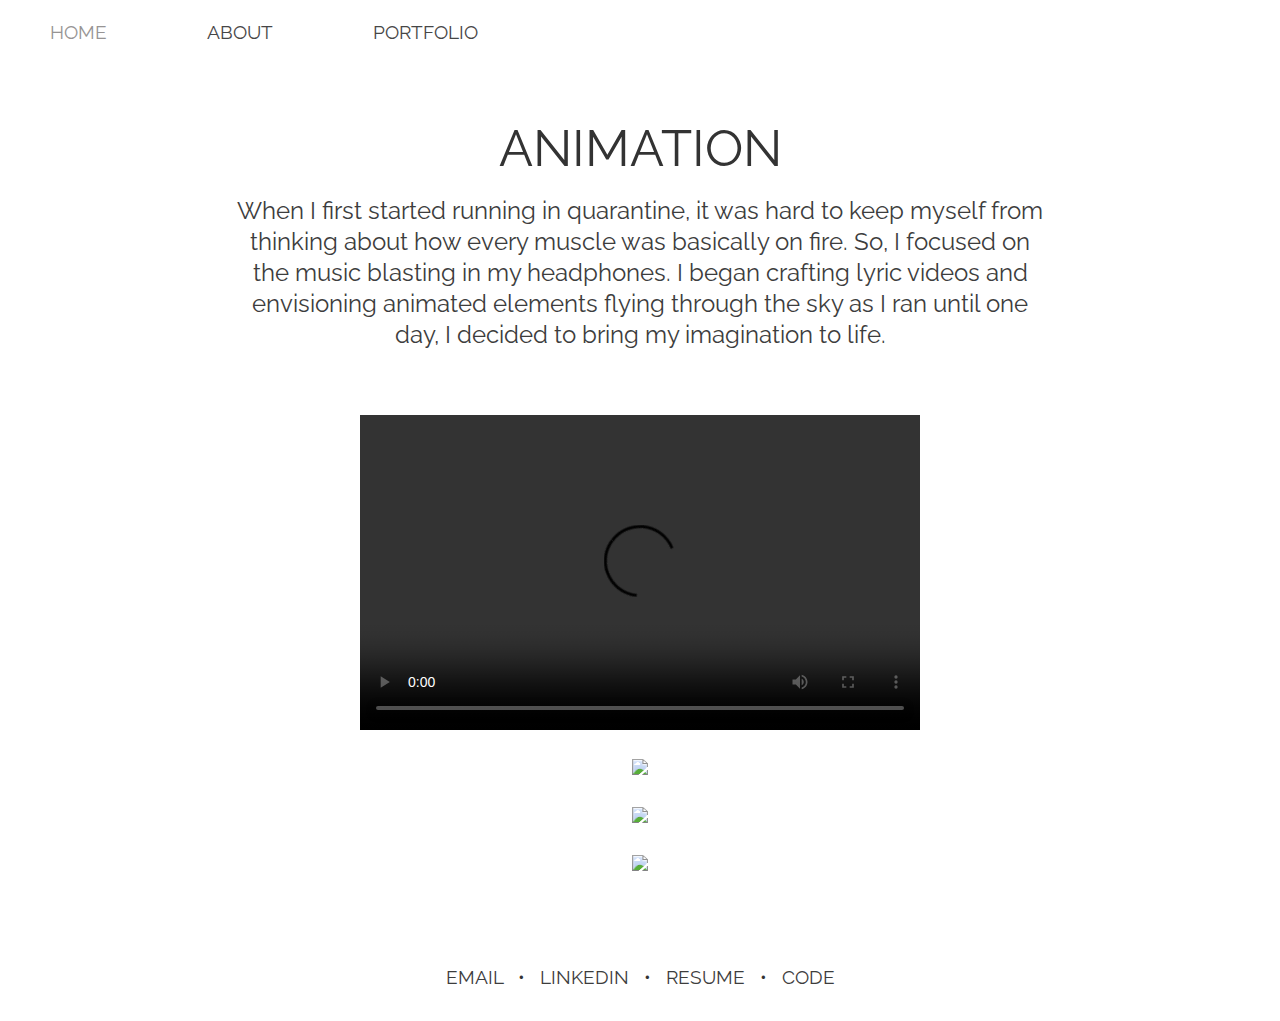
==== animation.html @ 5d86e896 "Add files via upload" ====
<!DOCTYPE html>
<html id="animation">

<head>
<!-- TAB SHIT -->
<link rel="shortcut icon" href="images/aj.png?v=2">
<title>Anna Jiang</title>
    
<!-- UIkit CSS -->
<link rel="stylesheet" href="uikit-3.5.7/css/uikit.css" />

<!-- UIkit JS -->
<script src="https://cdn.jsdelivr.net/npm/uikit@3.5.7/dist/js/uikit.min.js"></script>
<script src="https://cdn.jsdelivr.net/npm/uikit@3.5.7/dist/js/uikit-icons.min.js"></script>

<link rel="stylesheet" type="text/css" href="style.css"/>

<meta name="content-type" content="text/html; charset=UTF-8">
<meta name="viewport" content="width=device-width, initial-scale=1.0">

<!-- <meta name="keywords" content="keyword1,keyword2,keyword3">
<meta name="description" content="this is my page"> -->

<!-- FONTS -->
<link href="https://fonts.googleapis.com/css?family=Raleway"
	rel="stylesheet">
</head>

<body id="animation">
	<header>
        <div id="navbar-desktop">
        <div uk-sticky="sel-target: .uk-navbar-container; cls-active: uk-navbar-sticky">
		<nav class="uk-navbar-container" uk-navbar>
        <div class="uk-navbar-right">
            <ul class="uk-navbar-nav">
                <li><a href="index.html">HOME</a></li>
                <li><a href="index.html#about">ABOUT</a></li>
                <li>
                    <a href="index.html#portfolio">PORTFOLIO</a>
                    <div class="uk-navbar-dropdown" uk-drop="animation: uk-animation-slide-top-small; duration: 500;">
                        <ul class="uk-nav uk-navbar-dropdown-nav">
                            <li><a href="traditional.html">TRADITIONAL</a></li>
                            <li><a href="digital.html">DIGITAL</a></li>
                            <li><a href="design.html">DESIGN</a></li>
                            <li class="uk-active"><a href="animation.html">ANIMATION</a></li>
                        </ul>
                    </div>
                </li>
            </ul>
        </div>
        </nav>
        </div>
        </div>
        
        <div id="navbar-mobile">
        <div uk-sticky="sel-target: .uk-navbar-container; cls-active: uk-navbar-sticky">
        <nav class="uk-navbar-container" uk-navbar="mode: click; boundary-align: true; align: center; dropbar: true">
            <div class="uk-navbar-right">
                <ul class="uk-navbar-nav">
                    <li>
                        <a class="uk-navbar-toggle" uk-navbar-toggle-icon href="#"></a>
                        <div class="uk-navbar-dropdown">
                            <ul class="uk-nav uk-navbar-dropdown-nav">
                                <li><a href="index.html">HOME</a></li>
                                <li><a href="index.html#about">ABOUT</a></li>
                                <li><a href="index.html#portfolio">PORTFOLIO</a></li>
                                <li class="uk-nav-divider"></li>
                                <li><a href="traditional.html">TRADITIONAL</a></li>
                                <li><a href="digital.html">DIGITAL</a></li>
                                <li><a href="design.html">DESIGN</a></li>
                                <li><a href="animation.html">ANIMATION</a></li>
                            </ul>
                        </div>
                    </li>
                </ul>
            </div>
        </nav>
        </div>
        </div>
	</header>
    
	<div class="main">
		<div class="artabout">
			<h5>ANIMATION</h5>
			<p>When I first started running in quarantine, it was hard to keep myself from thinking about how every muscle was basically on fire. So, I focused on the music blasting in my headphones. I began crafting lyric videos and envisioning animated elements flying through the sky as I ran until one day, I decided to bring my imagination to life.
			</p>
		</div>
		<div class="gif-gallery">
			<div class="single-col">
                <video width="560" height="315" controls>
                    <source src="images/animation/typography.mp4" type="video/mp4">
                </video> <br><br>
				<img src="images/animation/liquid name.gif"> <br><br>
                <img src="images/animation/liquid blob.gif"> <br><br>
				<img src="images/animation/lava lamp.gif"> <br><br>
                
            </div>
		</div>
        <br><br>
	</div>


	<footer>
		<h4>
			<a href="mailto: annashijiang@gmail.com" target="_blank">EMAIL</a>
			&nbsp; &#8226; &nbsp; 
			<a href="https://www.linkedin.com/in/annasjiang/" target="_blank">LINKEDIN</a>
			&nbsp; &#8226; &nbsp; 
			<a href="Anna Jiang - Resume.pdf" target="_blank">RESUME</a>
			&nbsp; &#8226; &nbsp; 
			<a href="https://github.com/annasjiang">CODE</a>
		</h4>
	</footer>
</body>
</html>
---- style.css ----
/* FONT CATAGORIES*/
h1 {
	font-family: 'Raleway', sans-serif;
	font-size: 5em;
	margin: 10px;
    color: white;
}

h2 {
	font-family: 'Raleway ExtraLight', sans-serif;
	font-size: 2em;
	font-style: italic;
    color: white;
}

h3 {
	font-family: 'Playfair Display', serif;
	font-style: italic;
    font-weight: bold;
	font-size: 2em;
}

h4 {
	font-family: 'Raleway', sans-serif;
	font-size: 1.2em;
}

h5 {
	font-family: 'Raleway', sans-serif;
	font-size: 4vw;
	margin: 10px;
}

h6 {
	font-family: 'Playfair Display', serif;
	font-style: italic;
	font-size: 1.5em;
	margin-bottom: 8px;
}


p {
	font-family: 'Raleway', sans-serif;
	font-size: 1.5em;
	margin: 5px;
    line-height: 1.3em;
}

/* Change the color of links on hover */
a: {
   color: #3d3d3d;
}

a:hover {
    color: #928f8f;
    text-decoration: none;
}


/* SMOOTH SCROLL TRANSITION */
html {
  scroll-behavior: smooth;
}

/* TOP NAV BAR */
.topnav {
	position: fixed;
    background-color: white;
    opacity: 0.7;
	top: 0; /* Position the navbar at the top of the page */
	width: 100%;
	overflow: hidden;
    z-index: 8000;
}

/* Style the links inside the navigation bar */
.topnav a {
  float: right;
  display: block;
  color: #3d3d3d;
  text-align: center;
  padding: 20px 0px 20px 0px;
  margin-right: 5em;
  text-decoration: none;
  font-family: 'Raleway', sans-serif;
  font-size: 1.2em;
  transition-duration: 0.5s;
}

@media screen and (max-width: 550px) {
	.topnav a {   
		font-size: 3vw;
	}
}

/* Change the color of links on hover */
.topnav a:hover {
  color: #928f8f;
}

#navbar-desktop {
    display: block;
}
#navbar-mobile {
    display: none;
}

@media screen and (max-width: 768px) {
    #navbar-desktop {
        display: none;
    }
    #navbar-mobile {
        display: block;
    }
}

/* no margins */
body {
	margin: 0;
}

/* HEADER */
.parallax {	
	/* Text */
	text-align: center;
	padding: 320px 0;
	color: #ffffff;	
    margin-top: -65px;

	/* Image */
	background-image: url("images/trevi fountain.jpeg");

	/* Set a specific height */
	height: 100%;
	
	/* Parallax */
	background-attachment: fixed;
	background-position: center;
	background-repeat: no-repeat;
	background-size: cover;
}

@media screen and (max-width: 500px) {
  .parallax {
    padding: 150px 0;
    background-attachment: scroll;
  }
  h1 {
    font-size: 8vw;
  }
  .parallax h2 {
    margin-top: -2vw;
    font-size: 6vw;
  }
}

/* ABOUT */

.vl {
  border-left: 2px solid #9fa4a5;
  height: 130px;
  position: absolute;
  left: 50%;
  margin-top: 2em;
  margin-left: -1px;
}

.aboutheader {
	color: #9fa4a5;
    margin-top: 8em;
    text-align: center;
}

.about {
	text-align: center;
	margin-right: 8em;
	margin-left: 8em;
}

@media screen and (max-width: 700px) {
  .about {
    font-size: 3.5vw;
    margin: 0 1em;
  }
}

.about img {
	text-align: center;
	padding-bottom: 3em;
	float: left;
    width: 25vw;
    min-width: 300px;	
}

@media screen and (max-width: 750px) { /* lil screen */
  .about img {
    width: 60vw;
    float: none;
    margin: 0 1em;
  }
}

.about_chonk {
	background-image: linear-gradient(170deg, white 60%, #e4c4b7 calc(60% + 2px)); 
}

/* PORTFOLIO */

.vl2 {
  border-left: 2px solid white;
  height: 130px;
  position: absolute;
  left: 50%;
  margin-top: 2em;
  margin-left: -1px;
}

.portfolioheader {
    padding-top: 8em;
	margin-bottom: 3em;
	color: white;
	text-align: center;
}

.portfolio {
	text-align: center;
	padding: 0px 5%;
	max-width: 100%;
}

@media screen and (max-width: 750px) {
p {
    font-size: 3.5vw;
    margin: 0 1em;
  }
}

.portfolio img {
	margin: 5em 20px 5em;
	width: 18%;
}

@media screen and (max-width: 750px) {
  .portfolio img {
  	width: 50vw;
  	margin: 1em 25px;
  }
}

.portfolio img:hover {
  transition: 0.5s;
  box-shadow: 0 4px 8px 0 rgba(0, 0, 0, 0.2), 0 6px 20px 0 rgba(0, 0, 0, 0.19);
}

.port_chonk {
	background-image: linear-gradient(170deg, #e4c4b7 60%, white calc(60% + 2px)); 
}

/* ART PAGES */

.artabout {
	margin: 3em 18% 0;
	text-align: center;
	color: #3d3d3d;
}

.artabout a {
    color: #3d3d3d;
}

.artabout a:hover {
    color: #928f8f;
    text-decoration: none;
    transition: 0.3s;
}

@media screen and (max-width: 500px) {
	.artabout {
		font-size: 3vw;
	}
}

/* GALLERY SHIT */
/*ur og gallery*/

.gallery {
	text-align: center;
	padding: 0 10%;
	margin-top: 5%;
}

.gallery a {
    text-decoration: none;
}

@media screen and (max-width: 750px) {
	.gallery {
		padding: 0;
	}
}

.gallery img:hover {
    position: relative;
    box-shadow: 0 4px 8px 0 rgba(0, 0, 0, 0.2), 0 6px 20px 0 rgba(0, 0, 0, 0.19);
    opacity: 0.7;
    transition: opacity 0.5s ease-in-out;
}

.row {
  display: flex;
  flex-wrap: wrap;
  padding: 0 10px;
}

/* Create two equal columns that sits next to each other */
.column {
  flex: 50%;
  padding: 0 10px;
}

.column img {
  vertical-align: middle;
  width: 30%;
  margin: 0.5em;
}

@media screen and (max-width: 750px) {
  .column img {
  	width: 70vw;
  	margin: 1em 25px;
  }
}

.gif-gallery {
	text-align: center;
	padding: 0 10%;
	margin-top: 5%;
}

.single-col {
    text-align: center;
    margin: 0.5em;
}

.single-col img {
    width: 560px;
}

/* FOOTER */
footer {
    padding: 10px 20px; 
    text-align: center; 
}

footer h4 a {
	color: #3d3d3d;
	text-decoration: none;
	text-align: center;
	transition-duration: 0.5s;
}

@media screen and (max-width: 700px) {
  footer {
  	font-size: 3vw; 
  }
}
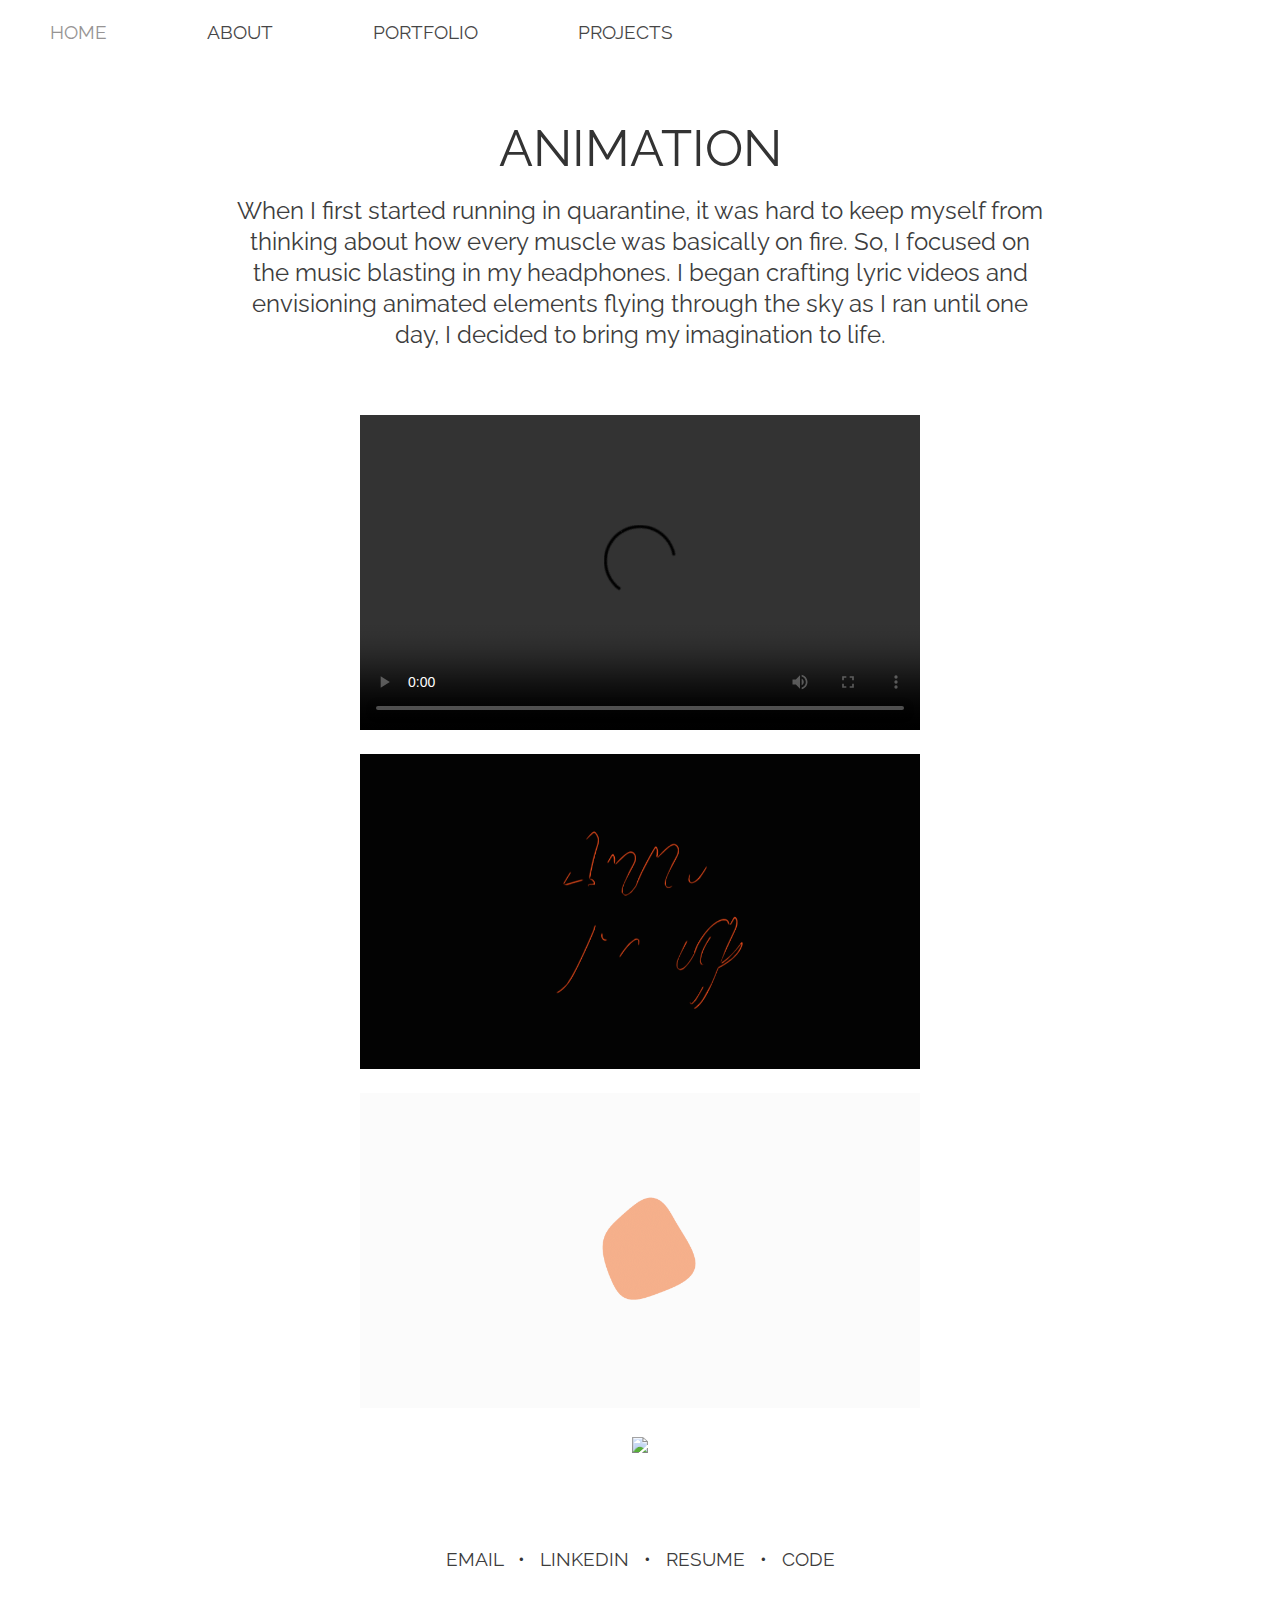
==== commit d3aa2aed: "Update animation.html" ====
--- a/animation.html
+++ b/animation.html
@@ -46,6 +46,14 @@
                         </ul>
                     </div>
                 </li>
+                <li>
+                    <a href="labs.html">PROJECTS</a>
+                    <div class="uk-navbar-dropdown" uk-drop="animation: uk-animation-slide-top-small; duration: 500;">
+                        <ul class="uk-nav uk-navbar-dropdown-nav">
+                            <li><a href="labs.html">PENN LABS</a></li>
+                        </ul>
+                    </div>
+                </li>
             </ul>
         </div>
         </nav>
@@ -65,10 +73,17 @@
                                 <li><a href="index.html#about">ABOUT</a></li>
                                 <li><a href="index.html#portfolio">PORTFOLIO</a></li>
                                 <li class="uk-nav-divider"></li>
-                                <li><a href="traditional.html">TRADITIONAL</a></li>
-                                <li><a href="digital.html">DIGITAL</a></li>
-                                <li><a href="design.html">DESIGN</a></li>
-                                <li><a href="animation.html">ANIMATION</a></li>
+                                    <div class = "sublink">
+                                    <li><a href="traditional.html">TRADITIONAL</a></li>
+                                    <li><a href="digital.html">DIGITAL</a></li>
+                                    <li><a href="design.html">DESIGN</a></li>
+                                    <li class="uk-active"><a href="animation.html">ANIMATION</a></li>
+                                    </div>
+                                <li><a href="index.html#portfolio">PROJECTS</a></li>
+                                <li class="uk-nav-divider"></li>
+                                    <div class = "sublink">
+                                    <li><a href="traditional.html">PENN LABS</a></li>
+                                    </div>
                             </ul>
                         </div>
                     </li>
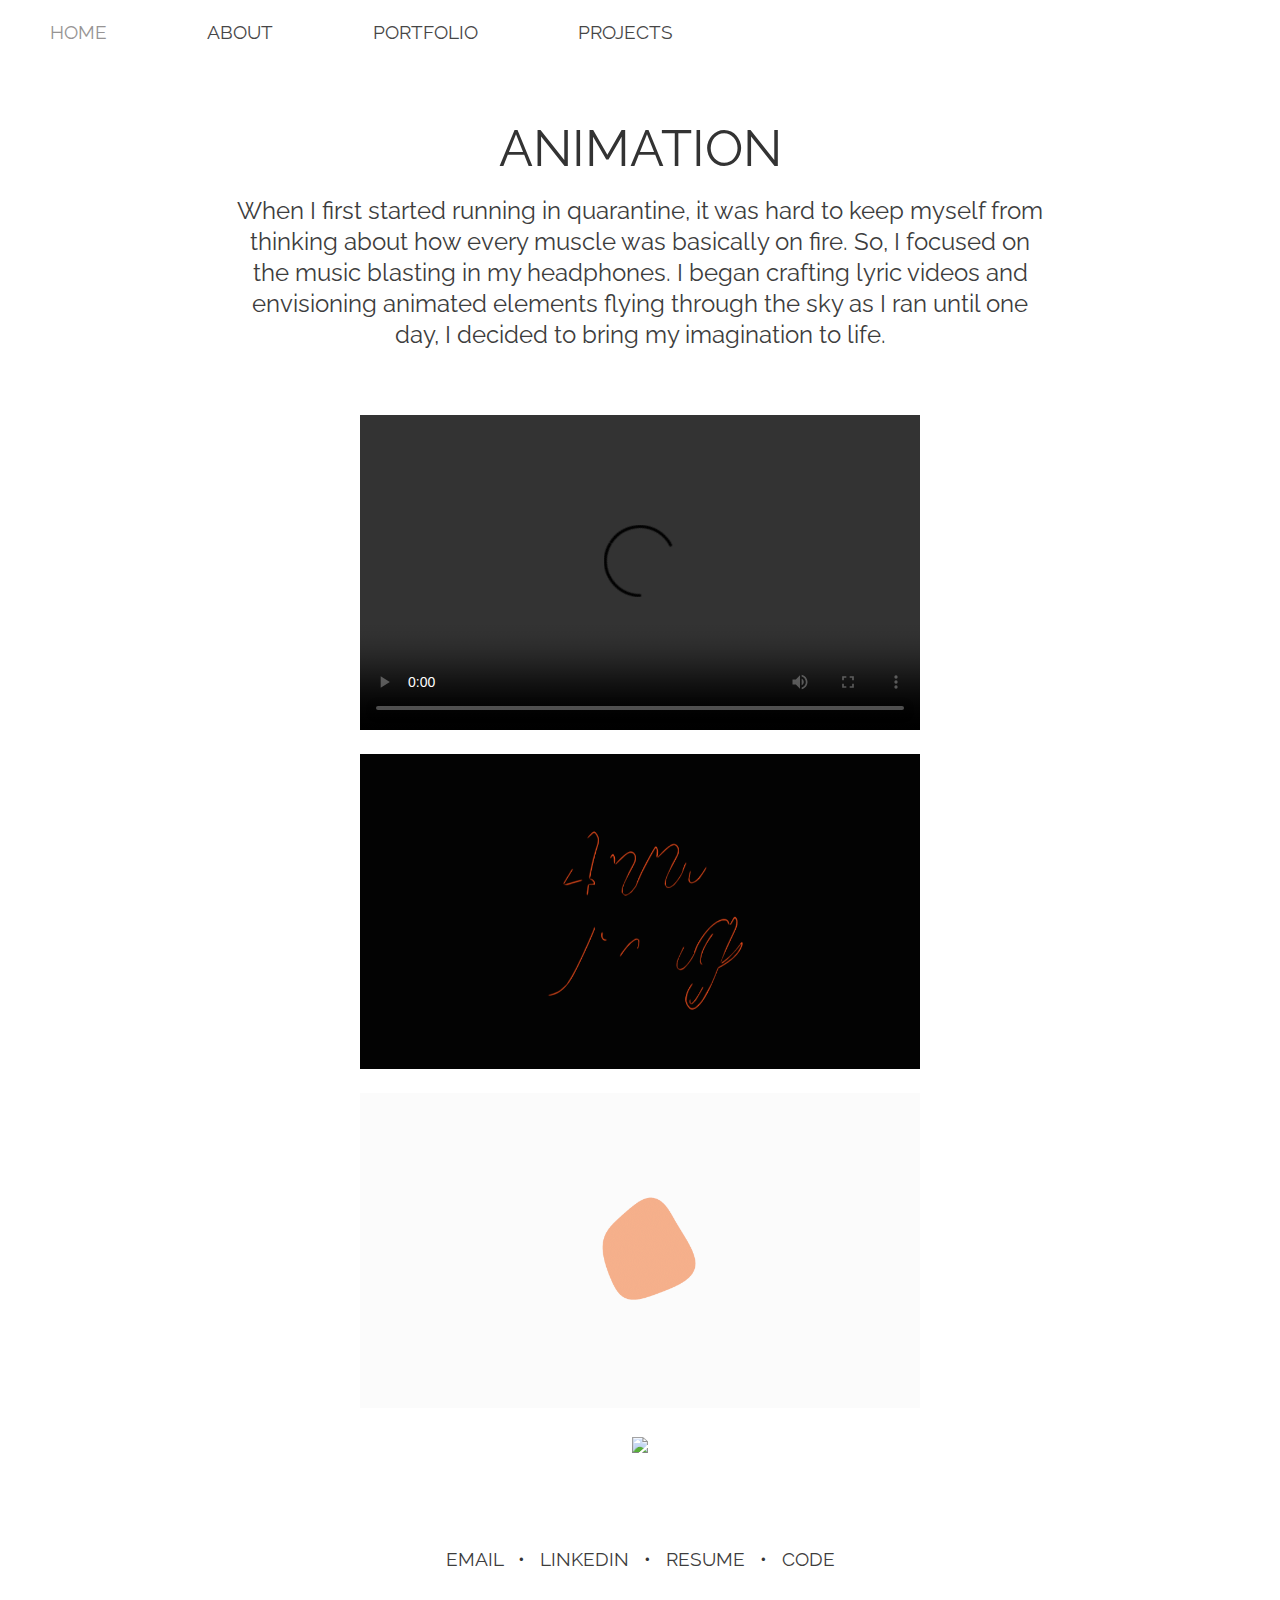
==== commit 19a874ba: "Update animation.html" ====
--- a/animation.html
+++ b/animation.html
@@ -82,7 +82,7 @@
                                 <li><a href="index.html#portfolio">PROJECTS</a></li>
                                 <li class="uk-nav-divider"></li>
                                     <div class = "sublink">
-                                    <li><a href="traditional.html">PENN LABS</a></li>
+                                    <li><a href="labs.html">PENN LABS</a></li>
                                     </div>
                             </ul>
                         </div>
--- a/style.css
+++ b/style.css
@@ -98,6 +98,18 @@
   color: #928f8f;
 }
 
+.sublink a{
+    color: #bcbcbc;
+    text-align: center;
+    font-size: 0.85em;
+    line-height: 2em;
+    font-style: italic;
+}
+
+.sublink a:hover{
+    color: #928f8f;
+}
+
 #navbar-desktop {
     display: block;
 }
@@ -346,6 +358,55 @@
     width: 560px;
 }
 
+.artabout a {
+    color: #1f9ded;
+}
+
+.artabout a:hover {
+    color: #1f9ded;
+    opacity: 0.5;
+    transition: opacity 0.5s ease-in-out;
+}
+
+.container {
+    display: flex;
+    justify-content: center;
+    flex-direction: row;
+}
+
+.card {
+    text-align: center;
+    width: 500px;
+    padding: 2em;
+    box-shadow: 0 4px 8px 0 rgba(0,0,0,0.2);
+    transition: 0.3s;
+    border-radius: 10px;
+    margin: 1.5em;
+}
+
+.card h1 {
+    font-family: 'Raleway', sans-serif;
+	font-size: 1.3em;
+    font-weight: bold;
+    color: #3d3d3d;
+    line-height: 1.5em;
+}
+
+.card p {
+    text-align: left;
+    font-size: 1em;
+}
+
+.card a {
+    color: #1f9ded;
+}
+
+.card a:hover {
+    color: #1f9ded;
+    opacity: 0.5;
+    transition: opacity 0.5s ease-in-out;
+}
+
 /* FOOTER */
 footer {
     padding: 10px 20px; 
@@ -363,4 +424,4 @@
   footer {
   	font-size: 3vw; 
   }
-}+}
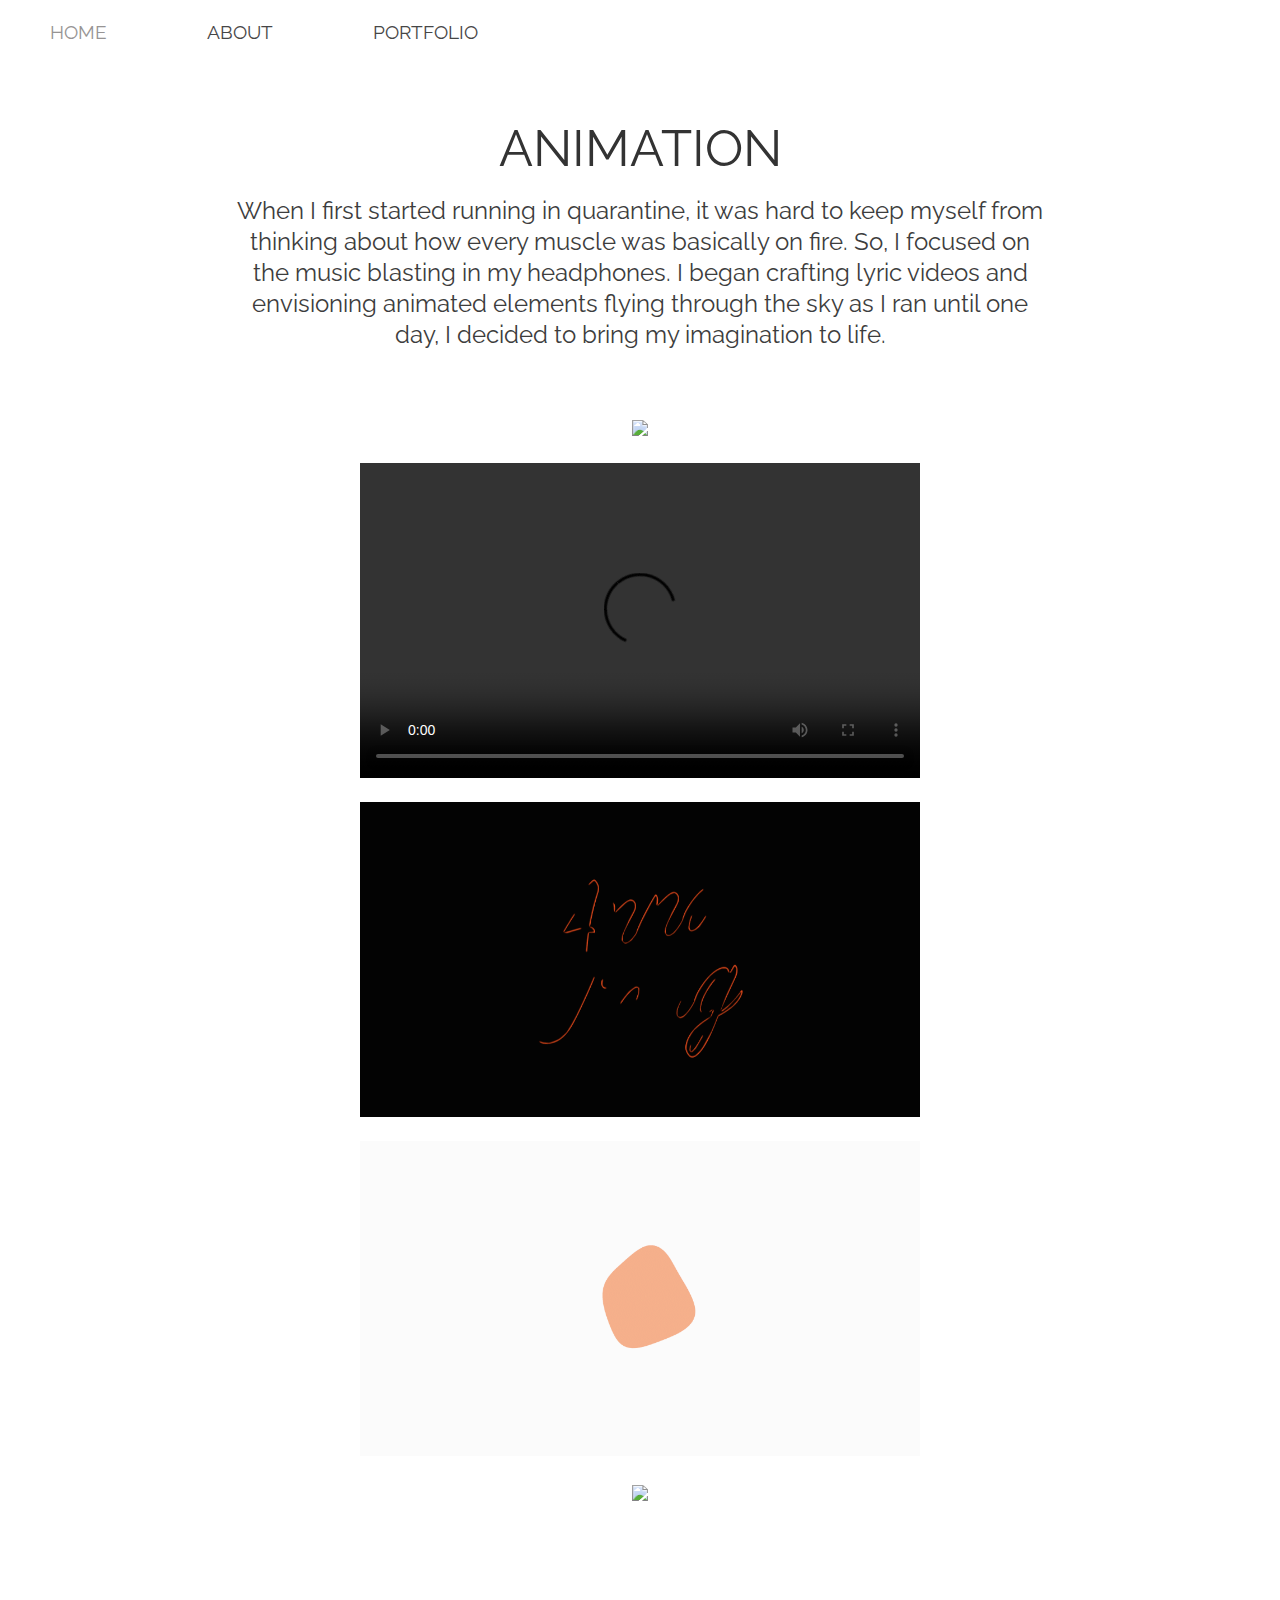
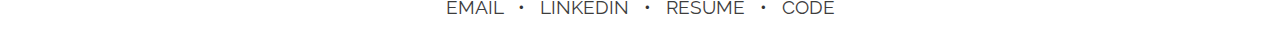
==== commit de0c94ac: "Update animation.html" ====
--- a/animation.html
+++ b/animation.html
@@ -28,67 +28,63 @@
 
 <body id="animation">
 	<header>
-        <div id="navbar-desktop">
+    
+    <!-- DESKTOP NAV -->
+    <div id="navbar-desktop">
+    <div uk-sticky="sel-target: .uk-navbar-container; cls-active: uk-navbar-sticky">
+        <nav class="uk-navbar-container" uk-navbar>
+        <div class="uk-navbar-right">
+        <ul class="uk-navbar-nav">
+            <li><a href="index.html">HOME</a></li>
+            <li><a href="index.html#about">ABOUT</a></li>
+            <li>
+                <a href="index.html#portfolio">PORTFOLIO</a>
+                <div class="uk-navbar-dropdown" uk-drop="animation: uk-animation-slide-top-small; duration: 500;">
+                    <ul class="uk-nav uk-navbar-dropdown-nav">
+                        <li><a href="traditional.html">TRADITIONAL</a></li>
+                        <li><a href="digital.html">DIGITAL</a></li>
+                        <li><a href="design.html">DESIGN</a></li>
+                        <li><a href="modeling.html">3D MODELING</a></li>
+                        <li class="uk-active"><a href="animation.html">ANIMATION</a></li>
+                        <li><a href="labs.html">PENN LABS</a></li>
+                        <li><a href="fun.html">JUST FOR FUN!</a></li>
+                    </ul>
+                </div>
+            </li>
+        </ul>
+        </div>
+        </nav>
+        </div>
+        </div>
+        
+        <!-- MOBILE NAV -->
+        <div id="navbar-mobile">
         <div uk-sticky="sel-target: .uk-navbar-container; cls-active: uk-navbar-sticky">
-		<nav class="uk-navbar-container" uk-navbar>
+        <nav class="uk-navbar-container" uk-navbar="mode: click; boundary-align: true; align: center; dropbar: true">
         <div class="uk-navbar-right">
             <ul class="uk-navbar-nav">
-                <li><a href="index.html">HOME</a></li>
-                <li><a href="index.html#about">ABOUT</a></li>
                 <li>
-                    <a href="index.html#portfolio">PORTFOLIO</a>
-                    <div class="uk-navbar-dropdown" uk-drop="animation: uk-animation-slide-top-small; duration: 500;">
+                    <a class="uk-navbar-toggle" uk-navbar-toggle-icon href="#"></a>
+                    <div class="uk-navbar-dropdown">
                         <ul class="uk-nav uk-navbar-dropdown-nav">
-                            <li><a href="traditional.html">TRADITIONAL</a></li>
-                            <li><a href="digital.html">DIGITAL</a></li>
-                            <li><a href="design.html">DESIGN</a></li>
-                            <li class="uk-active"><a href="animation.html">ANIMATION</a></li>
-                        </ul>
-                    </div>
-                </li>
-                <li>
-                    <a href="labs.html">PROJECTS</a>
-                    <div class="uk-navbar-dropdown" uk-drop="animation: uk-animation-slide-top-small; duration: 500;">
-                        <ul class="uk-nav uk-navbar-dropdown-nav">
-                            <li><a href="labs.html">PENN LABS</a></li>
+                            <li><a href="index.html">HOME</a></li>
+                            <li><a href="index.html#about">ABOUT</a></li>
+                            <li><a href="index.html#portfolio">PORTFOLIO</a></li>
+                            <li class="uk-nav-divider"></li>
+                                <div class = "sublink">
+                                <li><a href="traditional.html">TRADITIONAL</a></li>
+                                <li><a href="digital.html">DIGITAL</a></li>
+                                <li><a href="design.html">DESIGN</a></li>
+                                <li><a href="modeling.html">3D MODELING</a></li>
+                                <li class="uk-active"><a href="animation.html">ANIMATION</a></li>
+                                <li><a href="labs.html">PENN LABS</a></li>
+                                <li><a href="fun.html">JUST FOR FUN!</a></li>
+                                </div>
                         </ul>
                     </div>
                 </li>
             </ul>
         </div>
-        </nav>
-        </div>
-        </div>
-        
-        <div id="navbar-mobile">
-        <div uk-sticky="sel-target: .uk-navbar-container; cls-active: uk-navbar-sticky">
-        <nav class="uk-navbar-container" uk-navbar="mode: click; boundary-align: true; align: center; dropbar: true">
-            <div class="uk-navbar-right">
-                <ul class="uk-navbar-nav">
-                    <li>
-                        <a class="uk-navbar-toggle" uk-navbar-toggle-icon href="#"></a>
-                        <div class="uk-navbar-dropdown">
-                            <ul class="uk-nav uk-navbar-dropdown-nav">
-                                <li><a href="index.html">HOME</a></li>
-                                <li><a href="index.html#about">ABOUT</a></li>
-                                <li><a href="index.html#portfolio">PORTFOLIO</a></li>
-                                <li class="uk-nav-divider"></li>
-                                    <div class = "sublink">
-                                    <li><a href="traditional.html">TRADITIONAL</a></li>
-                                    <li><a href="digital.html">DIGITAL</a></li>
-                                    <li><a href="design.html">DESIGN</a></li>
-                                    <li class="uk-active"><a href="animation.html">ANIMATION</a></li>
-                                    </div>
-                                <li><a href="index.html#portfolio">PROJECTS</a></li>
-                                <li class="uk-nav-divider"></li>
-                                    <div class = "sublink">
-                                    <li><a href="labs.html">PENN LABS</a></li>
-                                    </div>
-                            </ul>
-                        </div>
-                    </li>
-                </ul>
-            </div>
         </nav>
         </div>
         </div>
@@ -102,6 +98,7 @@
 		</div>
 		<div class="gif-gallery">
 			<div class="single-col">
+                <img src="images/animation/Koi.gif"> <br><br>
                 <video width="560" height="315" controls>
                     <source src="images/animation/typography.mp4" type="video/mp4">
                 </video> <br><br>
@@ -113,7 +110,6 @@
 		</div>
         <br><br>
 	</div>
-
 
 	<footer>
 		<h4>
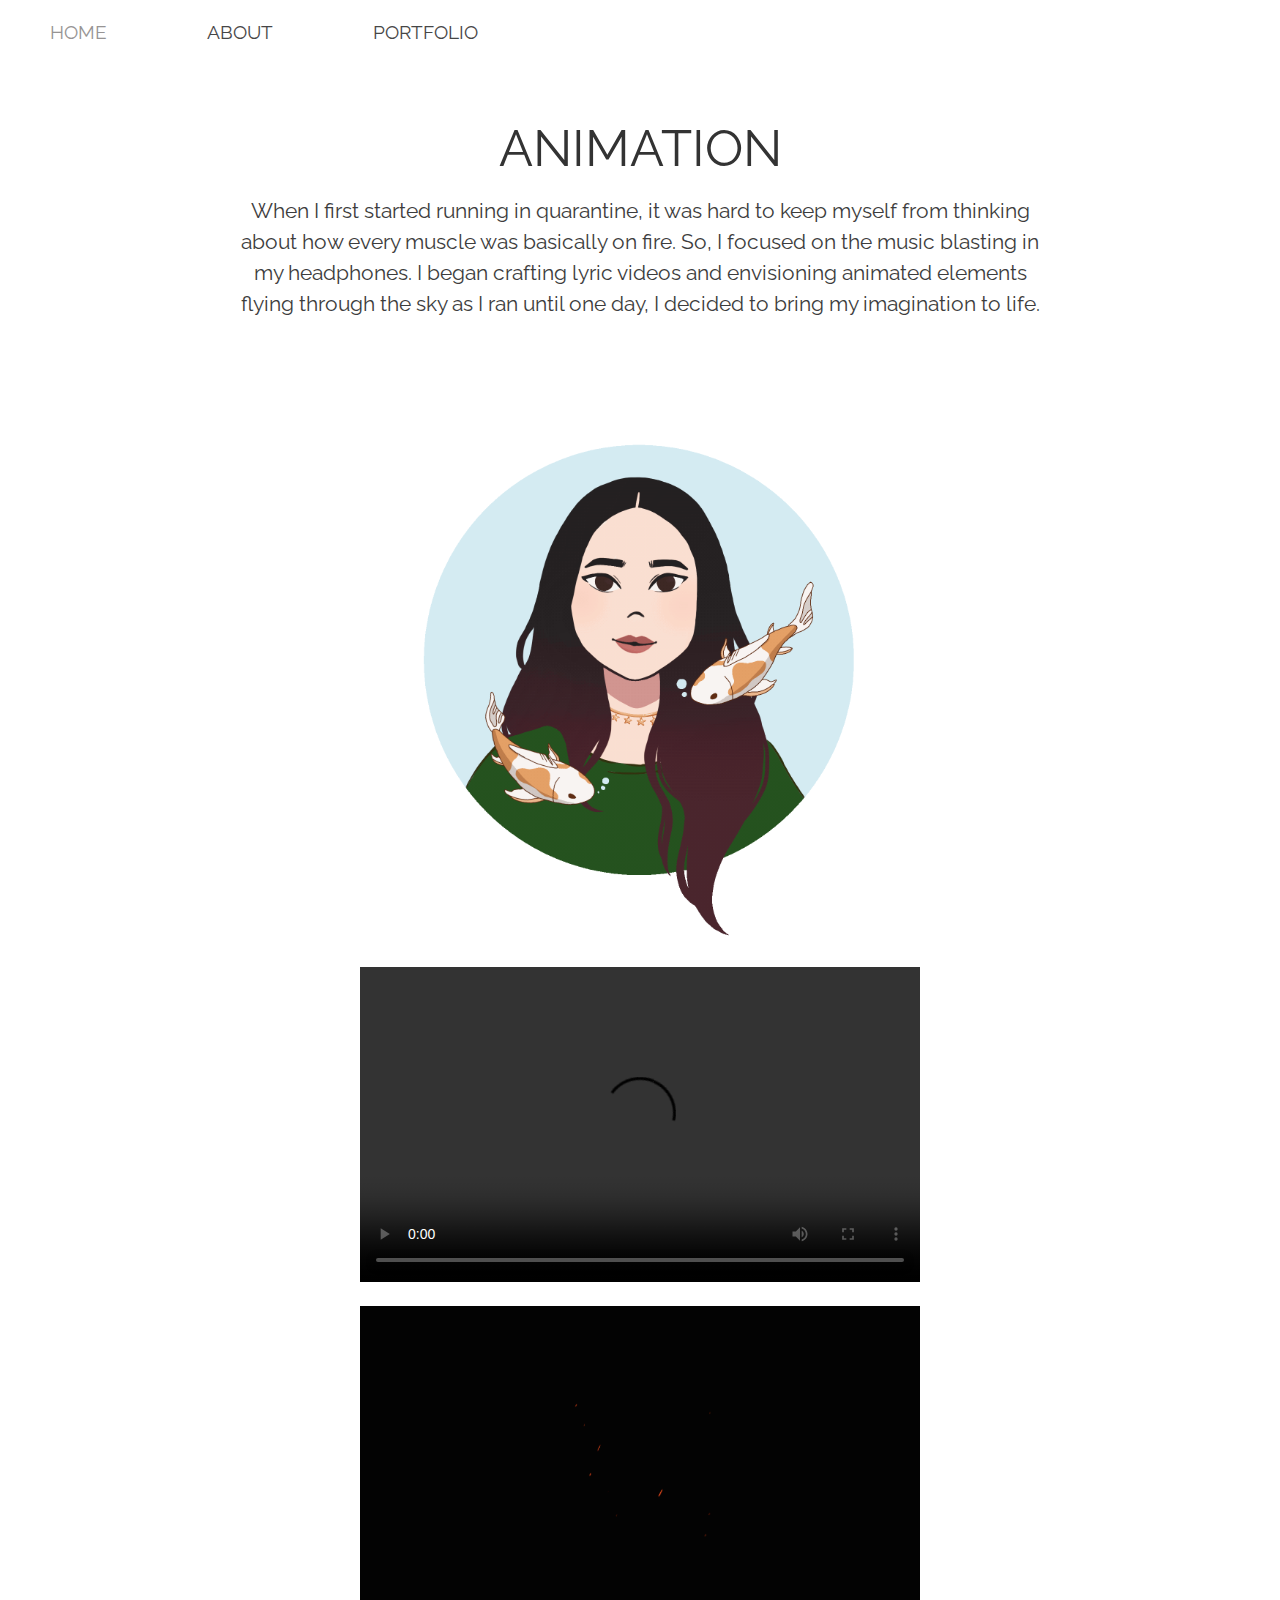
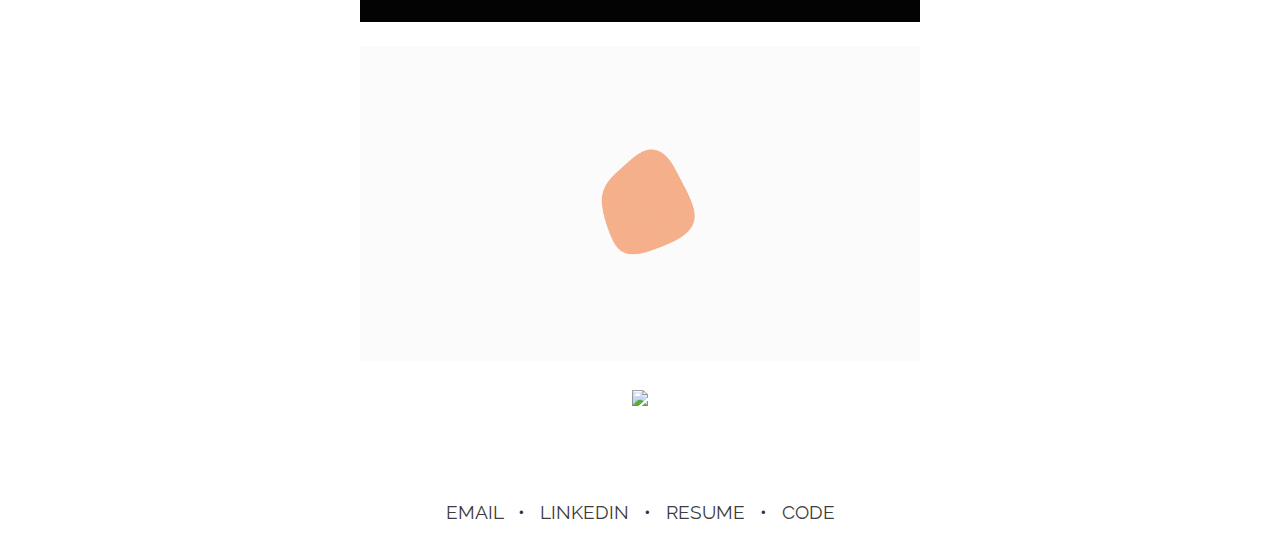
==== commit 48b0f7bf: "demo reel" ====
--- a/animation.html
+++ b/animation.html
@@ -23,11 +23,11 @@
 
 <!-- FONTS -->
 <link href="https://fonts.googleapis.com/css?family=Raleway"
-	rel="stylesheet">
+    rel="stylesheet">
 </head>
 
 <body id="animation">
-	<header>
+    <header>
     
     <!-- DESKTOP NAV -->
     <div id="navbar-desktop">
@@ -88,39 +88,39 @@
         </nav>
         </div>
         </div>
-	</header>
+    </header>
     
-	<div class="main">
-		<div class="artabout">
-			<h5>ANIMATION</h5>
-			<p>When I first started running in quarantine, it was hard to keep myself from thinking about how every muscle was basically on fire. So, I focused on the music blasting in my headphones. I began crafting lyric videos and envisioning animated elements flying through the sky as I ran until one day, I decided to bring my imagination to life.
-			</p>
-		</div>
-		<div class="gif-gallery">
-			<div class="single-col">
+    <div class="main">
+        <div class="artabout">
+            <h5>ANIMATION</h5>
+            <p>When I first started running in quarantine, it was hard to keep myself from thinking about how every muscle was basically on fire. So, I focused on the music blasting in my headphones. I began crafting lyric videos and envisioning animated elements flying through the sky as I ran until one day, I decided to bring my imagination to life.
+            </p>
+        </div>
+        <div class="gif-gallery">
+            <div class="single-col">
                 <img src="images/animation/Koi.gif"> <br><br>
                 <video width="560" height="315" controls>
                     <source src="images/animation/typography.mp4" type="video/mp4">
                 </video> <br><br>
-				<img src="images/animation/liquid name.gif"> <br><br>
+                <img src="images/animation/liquid name.gif"> <br><br>
                 <img src="images/animation/liquid blob.gif"> <br><br>
-				<img src="images/animation/lava lamp.gif"> <br><br>
+                <img src="images/animation/lava lamp.gif"> <br><br>
                 
             </div>
-		</div>
+        </div>
         <br><br>
-	</div>
+    </div>
 
-	<footer>
-		<h4>
-			<a href="mailto: annashijiang@gmail.com" target="_blank">EMAIL</a>
-			&nbsp; &#8226; &nbsp; 
-			<a href="https://www.linkedin.com/in/annasjiang/" target="_blank">LINKEDIN</a>
-			&nbsp; &#8226; &nbsp; 
-			<a href="Anna Jiang - Resume.pdf" target="_blank">RESUME</a>
-			&nbsp; &#8226; &nbsp; 
-			<a href="https://github.com/annasjiang">CODE</a>
-		</h4>
-	</footer>
+    <footer>
+        <h4>
+            <a href="mailto: annashijiang@gmail.com" target="_blank">EMAIL</a>
+            &nbsp; &#8226; &nbsp; 
+            <a href="https://www.linkedin.com/in/annasjiang/" target="_blank">LINKEDIN</a>
+            &nbsp; &#8226; &nbsp; 
+            <a href="Anna Jiang - Resume.pdf" target="_blank">RESUME</a>
+            &nbsp; &#8226; &nbsp; 
+            <a href="https://github.com/annasjiang">CODE</a>
+        </h4>
+    </footer>
 </body>
 </html>
--- a/style.css
+++ b/style.css
@@ -1,52 +1,62 @@
-/* FONT CATAGORIES*/
+/* SMOOTH SCROLL TRANSITION */
+html {
+  scroll-behavior: smooth;
+}
+
+/* no margins */
+body {
+    margin: 0;
+}
+
+/* FONT CATEGORIES*/
 h1 {
-	font-family: 'Raleway', sans-serif;
-	font-size: 5em;
-	margin: 10px;
+    font-family: 'Raleway', sans-serif;
+    font-size: 5em;
+    margin: 10px;
     color: white;
 }
 
 h2 {
-	font-family: 'Raleway ExtraLight', sans-serif;
-	font-size: 2em;
-	font-style: italic;
+    font-family: 'Raleway ExtraLight', sans-serif;
+    font-size: 2em;
+    font-style: italic;
     color: white;
 }
 
 h3 {
-	font-family: 'Playfair Display', serif;
-	font-style: italic;
+    font-family: 'Playfair Display', serif;
+    font-style: italic;
     font-weight: bold;
-	font-size: 2em;
+    font-size: 2em;
 }
 
 h4 {
-	font-family: 'Raleway', sans-serif;
-	font-size: 1.2em;
+    font-family: 'Raleway', sans-serif;
+    font-size: 1.2em;
 }
 
 h5 {
-	font-family: 'Raleway', sans-serif;
-	font-size: 4vw;
-	margin: 10px;
+    font-family: 'Raleway', sans-serif;
+    font-size: 4vw;
+    margin: 10px;
 }
 
 h6 {
-	font-family: 'Playfair Display', serif;
-	font-style: italic;
-	font-size: 1.5em;
-	margin-bottom: 8px;
+    font-family: 'Playfair Display', serif;
+    font-style: italic;
+    font-size: 1.5em;
+    margin-bottom: 8px;
 }
 
 
 p {
-	font-family: 'Raleway', sans-serif;
-	font-size: 1.5em;
-	margin: 5px;
-    line-height: 1.3em;
-}
-
-/* Change the color of links on hover */
+    font-family: 'Raleway', sans-serif;
+    font-size: 1.3em;
+    margin: 5px;
+    line-height: 1.5em;
+}
+
+/* LINKS */
 a: {
    color: #3d3d3d;
 }
@@ -56,48 +66,7 @@
     text-decoration: none;
 }
 
-
-/* SMOOTH SCROLL TRANSITION */
-html {
-  scroll-behavior: smooth;
-}
-
 /* TOP NAV BAR */
-.topnav {
-	position: fixed;
-    background-color: white;
-    opacity: 0.7;
-	top: 0; /* Position the navbar at the top of the page */
-	width: 100%;
-	overflow: hidden;
-    z-index: 8000;
-}
-
-/* Style the links inside the navigation bar */
-.topnav a {
-  float: right;
-  display: block;
-  color: #3d3d3d;
-  text-align: center;
-  padding: 20px 0px 20px 0px;
-  margin-right: 5em;
-  text-decoration: none;
-  font-family: 'Raleway', sans-serif;
-  font-size: 1.2em;
-  transition-duration: 0.5s;
-}
-
-@media screen and (max-width: 550px) {
-	.topnav a {   
-		font-size: 3vw;
-	}
-}
-
-/* Change the color of links on hover */
-.topnav a:hover {
-  color: #928f8f;
-}
-
 .sublink a{
     color: #bcbcbc;
     text-align: center;
@@ -113,6 +82,7 @@
 #navbar-desktop {
     display: block;
 }
+
 #navbar-mobile {
     display: none;
 }
@@ -126,31 +96,30 @@
     }
 }
 
-/* no margins */
-body {
-	margin: 0;
-}
-
 /* HEADER */
-.parallax {	
-	/* Text */
-	text-align: center;
-	padding: 320px 0;
-	color: #ffffff;	
+.parallax { 
+    /* Text */
+    text-align: center;
+    padding: 320px 0;
+    color: #ffffff; 
     margin-top: -65px;
 
-	/* Image */
-	background-image: url("images/trevi fountain.jpeg");
-
-	/* Set a specific height */
-	height: 100%;
-	
-	/* Parallax */
-	background-attachment: fixed;
-	background-position: center;
-	background-repeat: no-repeat;
-	background-size: cover;
-}
+    /* Image */
+    background-image: url("images/trevi fountain.jpeg");
+
+    /* Set a specific height */
+    height: 100%;
+    
+    /* Parallax */
+    background-attachment: fixed;
+    background-position: center;
+    background-repeat: no-repeat;
+    background-size: cover;
+}
+
+.parallax h2 {
+    margin-top: -1vw;
+  }
 
 @media screen and (max-width: 500px) {
   .parallax {
@@ -178,30 +147,31 @@
 }
 
 .aboutheader {
-	color: #9fa4a5;
+    color: #9fa4a5;
     margin-top: 8em;
+    margin-bottom: 3em;
     text-align: center;
 }
 
 .about {
-	text-align: center;
-	margin-right: 8em;
-	margin-left: 8em;
+    text-align: center;
+    margin-right: 10em;
+    margin-left: 10em;
 }
 
 @media screen and (max-width: 700px) {
   .about {
-    font-size: 3.5vw;
-    margin: 0 1em;
+    font-size: 3vw;
+    margin: 0 1.5em;
   }
 }
 
 .about img {
-	text-align: center;
-	padding-bottom: 3em;
-	float: left;
-    width: 25vw;
-    min-width: 300px;	
+    text-align: center;
+    padding-bottom: 3em;
+    float: left;
+    width: 27vw;
+    min-width: 250px;   
 }
 
 @media screen and (max-width: 750px) { /* lil screen */
@@ -210,10 +180,6 @@
     float: none;
     margin: 0 1em;
   }
-}
-
-.about_chonk {
-	background-image: linear-gradient(170deg, white 60%, #e4c4b7 calc(60% + 2px)); 
 }
 
 /* PORTFOLIO */
@@ -229,33 +195,32 @@
 
 .portfolioheader {
     padding-top: 8em;
-	margin-bottom: 3em;
-	color: white;
-	text-align: center;
+    margin-bottom: 3em;
+    color: white;
+    text-align: center;
 }
 
 .portfolio {
-	text-align: center;
-	padding: 0px 5%;
-	max-width: 100%;
+    text-align: center;
+    margin: 0 9em;
+    padding: 0px 5%;
+    max-width: 100%;
 }
 
 @media screen and (max-width: 750px) {
-p {
-    font-size: 3.5vw;
-    margin: 0 1em;
+.portfolio {
+    font-size: 3vw;
+    margin: 0 1.5em;
   }
 }
 
 .portfolio img {
-	margin: 5em 20px 5em;
-	width: 18%;
+    margin: 0 1.5em 1.5em 1.5em;
 }
 
 @media screen and (max-width: 750px) {
   .portfolio img {
-  	width: 50vw;
-  	margin: 1em 25px;
+      margin: 0 5em 1.5em 5em;
   }
 }
 
@@ -264,16 +229,40 @@
   box-shadow: 0 4px 8px 0 rgba(0, 0, 0, 0.2), 0 6px 20px 0 rgba(0, 0, 0, 0.19);
 }
 
+#port-desktop {
+    display: block;
+}
+
+#port-mobile {
+    display: none;
+}
+
+@media screen and (max-width: 768px) {
+    #port-desktop {
+        display: none;
+    }
+    #port-mobile {
+        display: block;
+    }
+}
+
+/* background gradient*/ 
+
+.about_chonk {
+    background-image: linear-gradient(170deg, white 60%, #e4c4b7 calc(60% + 2px)) 
+}
+
 .port_chonk {
-	background-image: linear-gradient(170deg, #e4c4b7 60%, white calc(60% + 2px)); 
+    /*background-color: #e4c4b7;*/
+    background-image: linear-gradient(170deg, #e4c4b7 60%, white calc(60% + 2px));
 }
 
 /* ART PAGES */
 
 .artabout {
-	margin: 3em 18% 0;
-	text-align: center;
-	color: #3d3d3d;
+    margin: 3em 18% 0;
+    text-align: center;
+    color: #3d3d3d;
 }
 
 .artabout a {
@@ -287,18 +276,19 @@
 }
 
 @media screen and (max-width: 500px) {
-	.artabout {
-		font-size: 3vw;
-	}
+    .artabout {
+        font-size: 3vw;
+    }
 }
 
 /* GALLERY SHIT */
-/*ur og gallery*/
+
+/* SQUARE GALLERY */
 
 .gallery {
-	text-align: center;
-	padding: 0 10%;
-	margin-top: 5%;
+    text-align: center;
+    padding: 0 10%;
+    margin-top: 5%;
 }
 
 .gallery a {
@@ -306,9 +296,9 @@
 }
 
 @media screen and (max-width: 750px) {
-	.gallery {
-		padding: 0;
-	}
+    .gallery {
+        padding: 0;
+    }
 }
 
 .gallery img:hover {
@@ -324,7 +314,6 @@
   padding: 0 10px;
 }
 
-/* Create two equal columns that sits next to each other */
 .column {
   flex: 50%;
   padding: 0 10px;
@@ -338,15 +327,17 @@
 
 @media screen and (max-width: 750px) {
   .column img {
-  	width: 70vw;
-  	margin: 1em 25px;
-  }
-}
+    width: 70vw;
+    margin: 1em 25px;
+  }
+}
+
+/* SINGLE COL GALLERY */
 
 .gif-gallery {
-	text-align: center;
-	padding: 0 10%;
-	margin-top: 5%;
+    text-align: center;
+    padding: 0 10%;
+    margin-top: 5%;
 }
 
 .single-col {
@@ -367,6 +358,8 @@
     opacity: 0.5;
     transition: opacity 0.5s ease-in-out;
 }
+
+/* BLOG CARDS */
 
 .container {
     display: flex;
@@ -386,7 +379,7 @@
 
 .card h1 {
     font-family: 'Raleway', sans-serif;
-	font-size: 1.3em;
+    font-size: 1.3em;
     font-weight: bold;
     color: #3d3d3d;
     line-height: 1.5em;
@@ -414,14 +407,14 @@
 }
 
 footer h4 a {
-	color: #3d3d3d;
-	text-decoration: none;
-	text-align: center;
-	transition-duration: 0.5s;
+    color: #3d3d3d;
+    text-decoration: none;
+    text-align: center;
+    transition-duration: 0.5s;
 }
 
 @media screen and (max-width: 700px) {
   footer {
-  	font-size: 3vw; 
-  }
-}
+    font-size: 3vw; 
+  }
+}
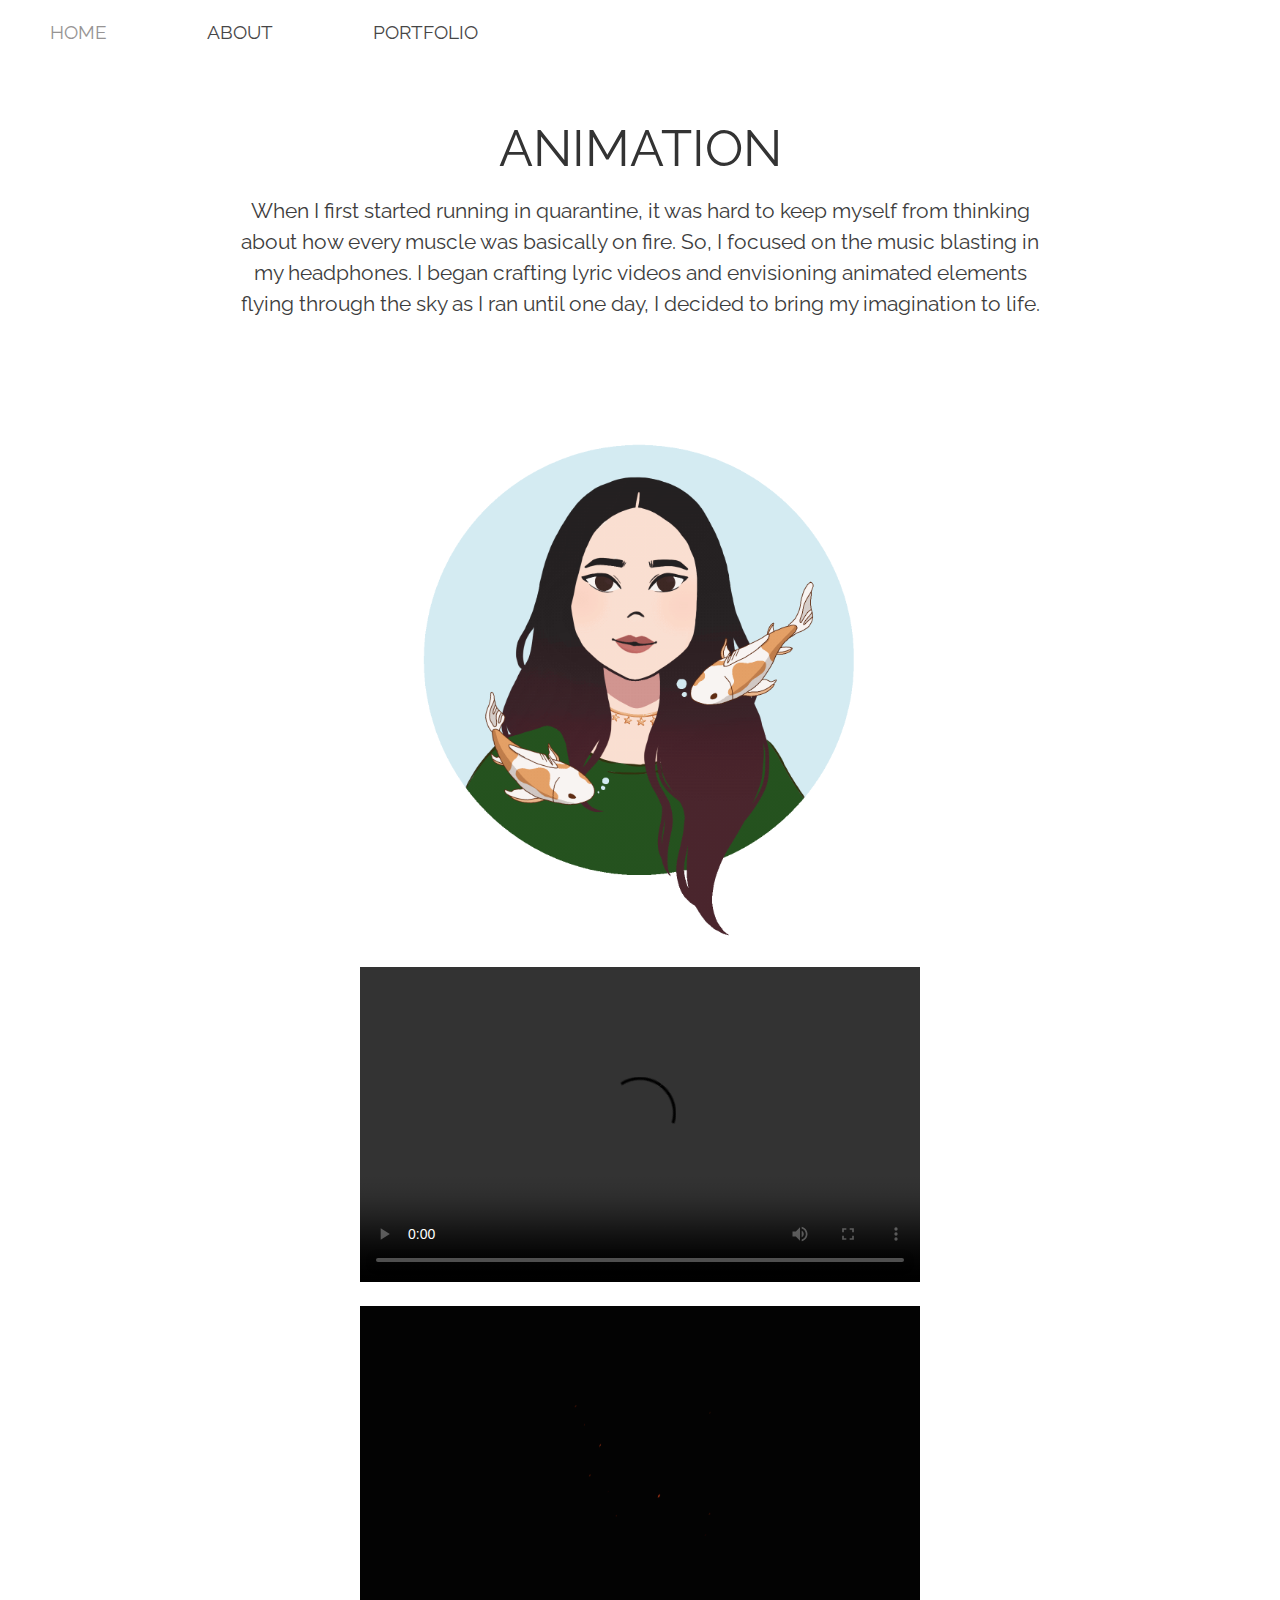
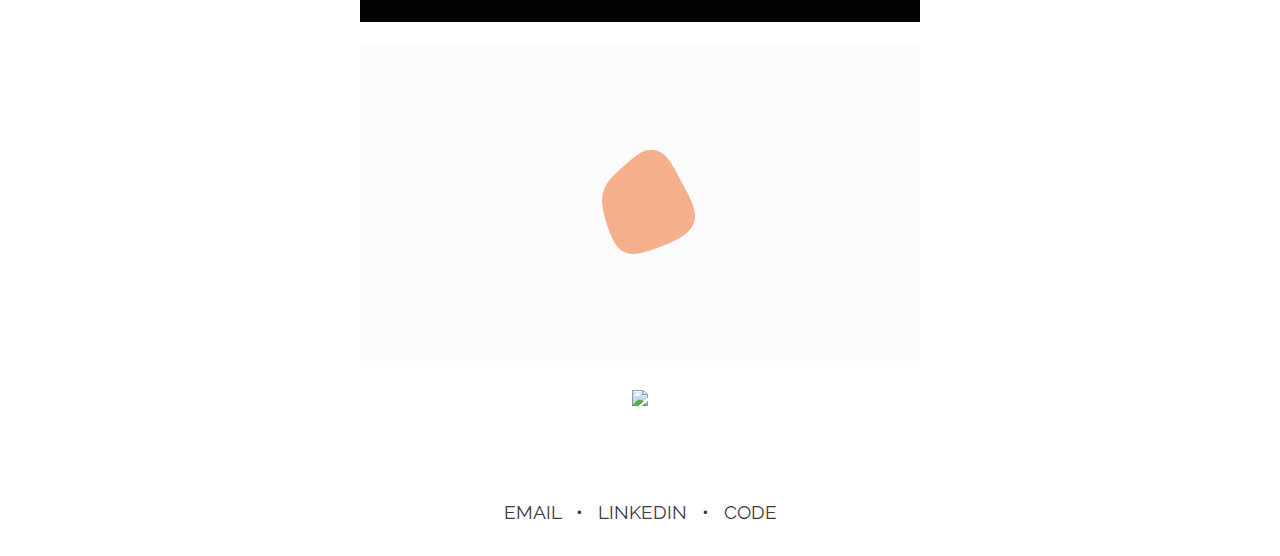
==== commit bd07bda0: "update footer" ====
--- a/animation.html
+++ b/animation.html
@@ -117,8 +117,6 @@
             &nbsp; &#8226; &nbsp; 
             <a href="https://www.linkedin.com/in/annasjiang/" target="_blank">LINKEDIN</a>
             &nbsp; &#8226; &nbsp; 
-            <a href="Anna Jiang - Resume.pdf" target="_blank">RESUME</a>
-            &nbsp; &#8226; &nbsp; 
             <a href="https://github.com/annasjiang">CODE</a>
         </h4>
     </footer>
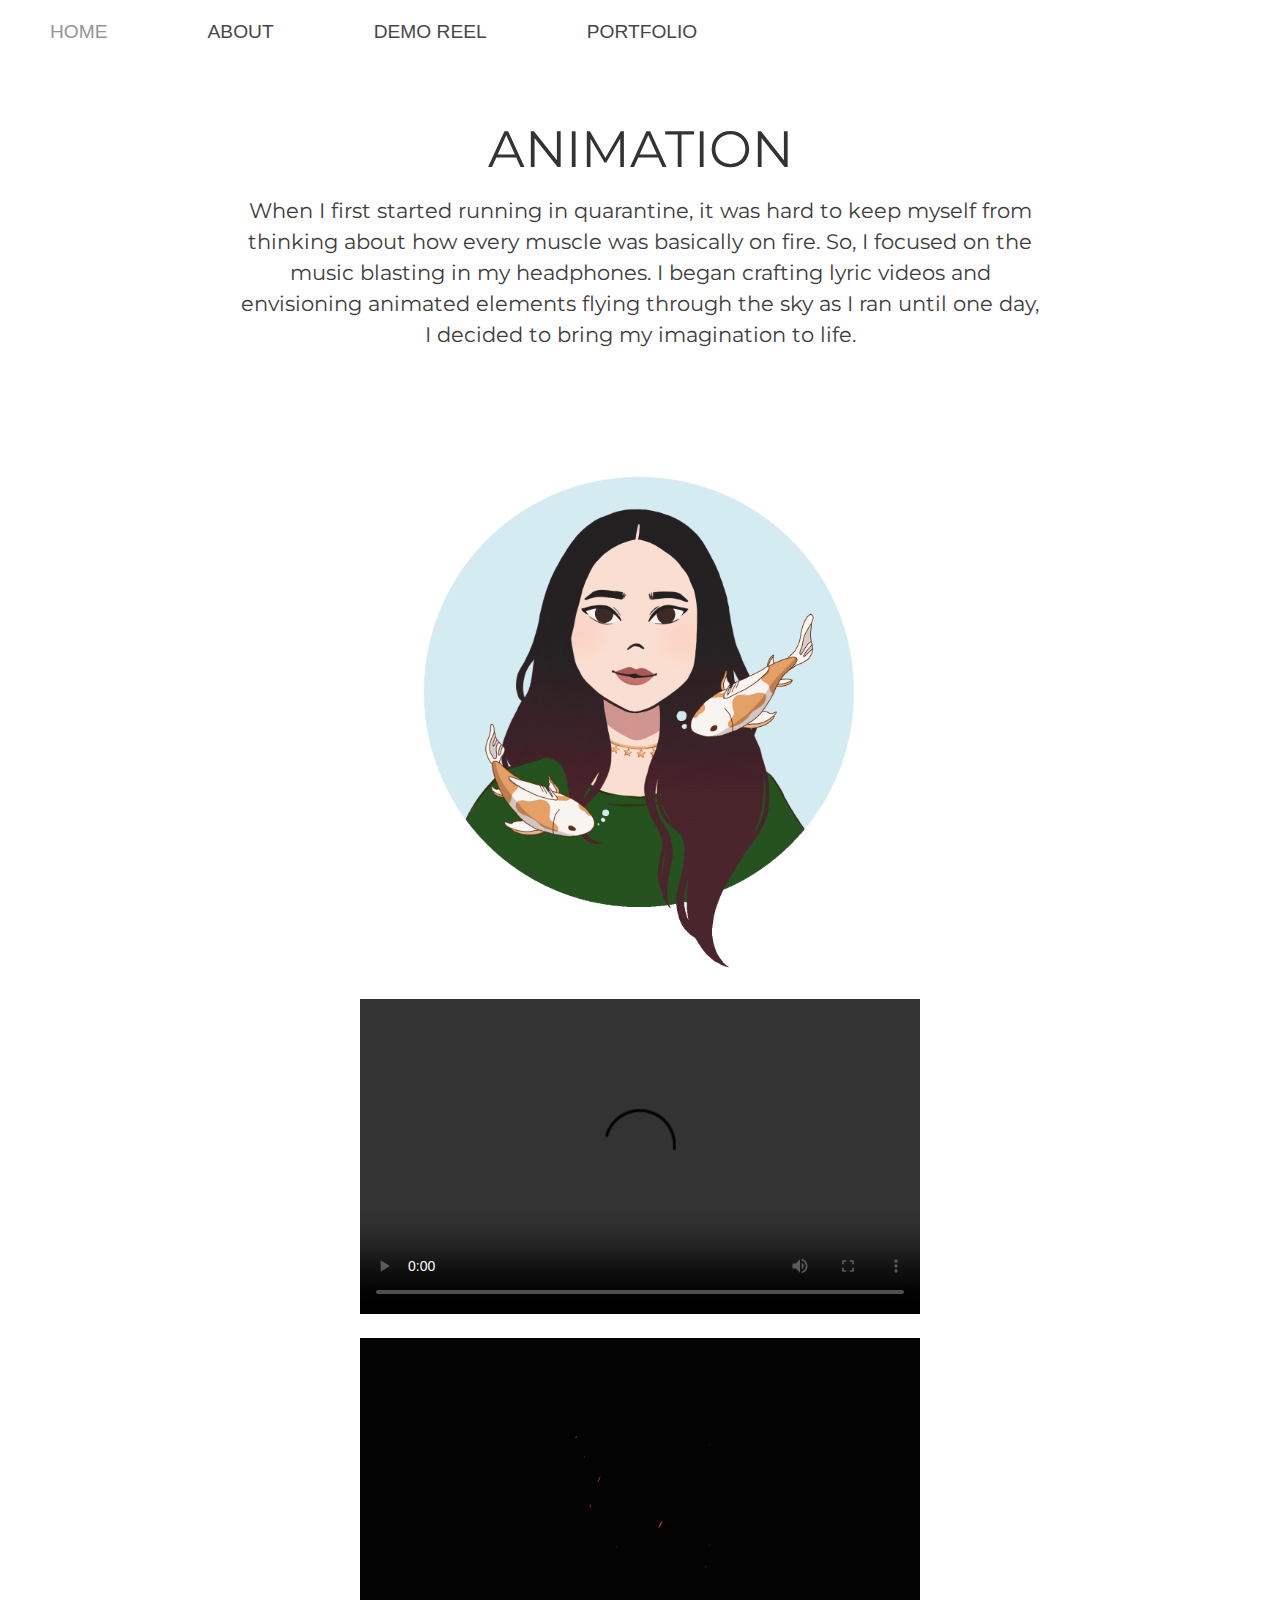
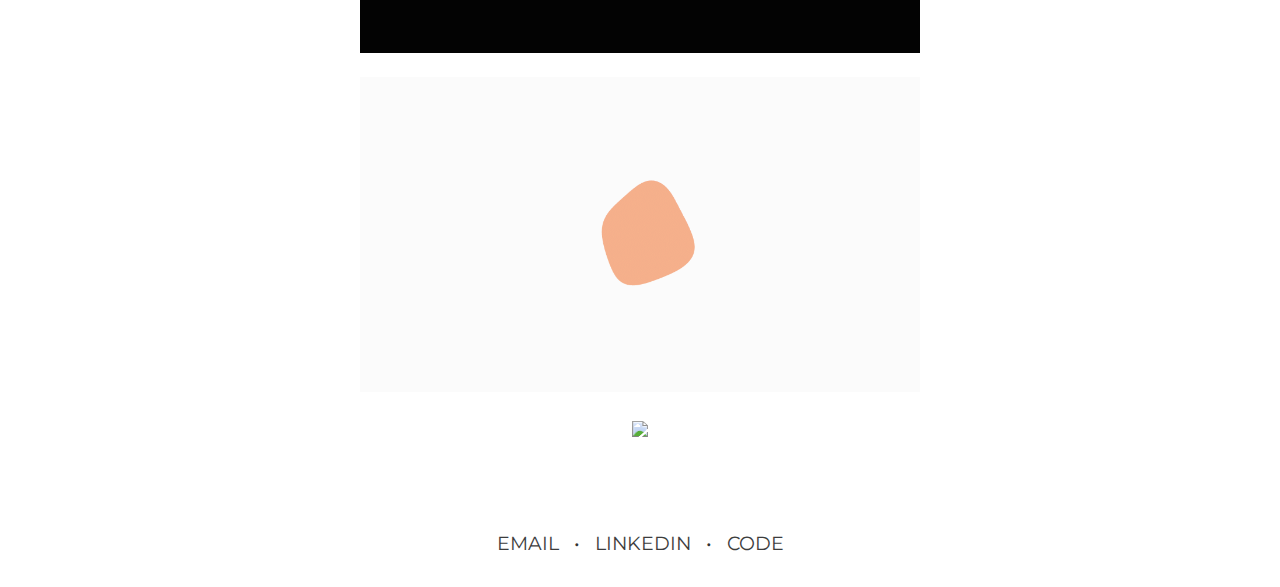
==== commit 1e8a0f46: "demo reel update" ====
--- a/animation.html
+++ b/animation.html
@@ -22,12 +22,13 @@
 <meta name="description" content="this is my page"> -->
 
 <!-- FONTS -->
-<link href="https://fonts.googleapis.com/css?family=Raleway"
-    rel="stylesheet">
+<link rel="preconnect" href="https://fonts.gstatic.com">
+<link href="https://fonts.googleapis.com/css2?family=Montserrat:wght@200;400&family=Mukta&display=swap" rel="stylesheet">
+    
 </head>
 
 <body id="animation">
-    <header>
+	<header>
     
     <!-- DESKTOP NAV -->
     <div id="navbar-desktop">
@@ -37,6 +38,7 @@
         <ul class="uk-navbar-nav">
             <li><a href="index.html">HOME</a></li>
             <li><a href="index.html#about">ABOUT</a></li>
+            <li><a href="index.html#demo-reel">DEMO REEL</a></li>
             <li>
                 <a href="index.html#portfolio">PORTFOLIO</a>
                 <div class="uk-navbar-dropdown" uk-drop="animation: uk-animation-slide-top-small; duration: 500;">
@@ -68,7 +70,9 @@
                     <div class="uk-navbar-dropdown">
                         <ul class="uk-nav uk-navbar-dropdown-nav">
                             <li><a href="index.html">HOME</a></li>
-                            <li><a href="index.html#about">ABOUT</a></li>
+                            <li><a href="index.html#about">ABOUT</a>
+                            </li>
+                            <li><a href="index.html#demo-reel">DEMO REEL</a></li>
                             <li><a href="index.html#portfolio">PORTFOLIO</a></li>
                             <li class="uk-nav-divider"></li>
                                 <div class = "sublink">
@@ -88,37 +92,37 @@
         </nav>
         </div>
         </div>
-    </header>
+	</header>
     
-    <div class="main">
-        <div class="artabout">
-            <h5>ANIMATION</h5>
-            <p>When I first started running in quarantine, it was hard to keep myself from thinking about how every muscle was basically on fire. So, I focused on the music blasting in my headphones. I began crafting lyric videos and envisioning animated elements flying through the sky as I ran until one day, I decided to bring my imagination to life.
-            </p>
-        </div>
-        <div class="gif-gallery">
-            <div class="single-col">
+	<div class="main">
+		<div class="artabout">
+			<h5>ANIMATION</h5>
+			<p>When I first started running in quarantine, it was hard to keep myself from thinking about how every muscle was basically on fire. So, I focused on the music blasting in my headphones. I began crafting lyric videos and envisioning animated elements flying through the sky as I ran until one day, I decided to bring my imagination to life.
+			</p>
+		</div>
+		<div class="gif-gallery">
+			<div class="single-col">
                 <img src="images/animation/Koi.gif"> <br><br>
                 <video width="560" height="315" controls>
                     <source src="images/animation/typography.mp4" type="video/mp4">
                 </video> <br><br>
-                <img src="images/animation/liquid name.gif"> <br><br>
+				<img src="images/animation/liquid name.gif"> <br><br>
                 <img src="images/animation/liquid blob.gif"> <br><br>
-                <img src="images/animation/lava lamp.gif"> <br><br>
+				<img src="images/animation/lava lamp.gif"> <br><br>
                 
             </div>
-        </div>
+		</div>
         <br><br>
-    </div>
+	</div>
 
-    <footer>
-        <h4>
-            <a href="mailto: annashijiang@gmail.com" target="_blank">EMAIL</a>
-            &nbsp; &#8226; &nbsp; 
-            <a href="https://www.linkedin.com/in/annasjiang/" target="_blank">LINKEDIN</a>
-            &nbsp; &#8226; &nbsp; 
-            <a href="https://github.com/annasjiang">CODE</a>
-        </h4>
-    </footer>
+	<footer>
+		<h4>
+			<a href="mailto: annashijiang@gmail.com" target="_blank">EMAIL</a>
+			&nbsp; &#8226; &nbsp; 
+			<a href="https://www.linkedin.com/in/annasjiang/" target="_blank">LINKEDIN</a>
+			&nbsp; &#8226; &nbsp;
+			<a href="https://github.com/annasjiang">CODE</a>
+		</h4>
+	</footer>
 </body>
 </html>
--- a/style.css
+++ b/style.css
@@ -5,54 +5,55 @@
 
 /* no margins */
 body {
-    margin: 0;
+	margin: 0;
 }
 
 /* FONT CATEGORIES*/
-h1 {
-    font-family: 'Raleway', sans-serif;
-    font-size: 5em;
-    margin: 10px;
+h1 { /* hero title */
+	font-family: 'Montserrat', sans-serif;
+	font-size: 5em;
+	margin: 10px;
     color: white;
 }
 
-h2 {
-    font-family: 'Raleway ExtraLight', sans-serif;
-    font-size: 2em;
-    font-style: italic;
+h2 { /* hero subtitle */
+	font-family: 'Montserrat', sans-serif;
+	font-size: 2em;
+    font-weight: 100;
+	font-style: italic;
     color: white;
 }
 
-h3 {
-    font-family: 'Playfair Display', serif;
-    font-style: italic;
+h3 { /* about + portfolio */
+	font-family: 'Playfair Display', serif;
+	font-style: italic;
     font-weight: bold;
-    font-size: 2em;
+	font-size: 2em;
 }
 
 h4 {
-    font-family: 'Raleway', sans-serif;
-    font-size: 1.2em;
+	font-family: 'Montserrat', sans-serif;
+	font-size: 1.2em;
 }
 
 h5 {
-    font-family: 'Raleway', sans-serif;
-    font-size: 4vw;
-    margin: 10px;
+	font-family: 'Montserrat', sans-serif;
+	font-size: 4vw;
+	margin: 10px;
 }
 
 h6 {
-    font-family: 'Playfair Display', serif;
-    font-style: italic;
-    font-size: 1.5em;
-    margin-bottom: 8px;
+	font-family: 'Playfair Display', serif;
+	font-style: italic;
+	font-size: 1.5em;
+	margin-bottom: 8px;
 }
 
 
 p {
-    font-family: 'Raleway', sans-serif;
-    font-size: 1.3em;
-    margin: 5px;
+	font-family: 'Montserrat', sans-serif;
+	font-size: 1.3em;
+	margin: 5px;
     line-height: 1.5em;
 }
 
@@ -67,7 +68,7 @@
 }
 
 /* TOP NAV BAR */
-.sublink a{
+.sublink a {
     color: #bcbcbc;
     text-align: center;
     font-size: 0.85em;
@@ -75,7 +76,7 @@
     font-style: italic;
 }
 
-.sublink a:hover{
+.sublink a:hover {
     color: #928f8f;
 }
 
@@ -97,29 +98,30 @@
 }
 
 /* HEADER */
-.parallax { 
-    /* Text */
-    text-align: center;
-    padding: 320px 0;
-    color: #ffffff; 
+
+.parallax {	
+	/* Text */
+	text-align: center;
+	padding: 320px 0;
+	color: #ffffff;	
     margin-top: -65px;
 
-    /* Image */
-    background-image: url("images/trevi fountain.jpeg");
-
-    /* Set a specific height */
-    height: 100%;
-    
-    /* Parallax */
-    background-attachment: fixed;
-    background-position: center;
-    background-repeat: no-repeat;
-    background-size: cover;
+	/* Image */
+	background-image: url("images/trevi fountain.jpeg");
+
+	/* Set a specific height */
+	height: 100%;
+	
+	/* Parallax */
+	background-attachment: fixed;
+	background-position: center;
+	background-repeat: no-repeat;
+	background-size: cover;
 }
 
 .parallax h2 {
     margin-top: -1vw;
-  }
+}
 
 @media screen and (max-width: 500px) {
   .parallax {
@@ -136,7 +138,6 @@
 }
 
 /* ABOUT */
-
 .vl {
   border-left: 2px solid #9fa4a5;
   height: 130px;
@@ -147,16 +148,16 @@
 }
 
 .aboutheader {
-    color: #9fa4a5;
+	color: #9fa4a5;
     margin-top: 8em;
     margin-bottom: 3em;
     text-align: center;
 }
 
 .about {
-    text-align: center;
-    margin-right: 10em;
-    margin-left: 10em;
+	text-align: center;
+	margin-right: 11em;
+	margin-left: 11em;
 }
 
 @media screen and (max-width: 700px) {
@@ -167,11 +168,11 @@
 }
 
 .about img {
-    text-align: center;
-    padding-bottom: 3em;
-    float: left;
+	text-align: center;
+	padding-bottom: 3em;
+	float: left;
     width: 27vw;
-    min-width: 250px;   
+    min-width: 250px;	
 }
 
 @media screen and (max-width: 750px) { /* lil screen */
@@ -183,7 +184,6 @@
 }
 
 /* PORTFOLIO */
-
 .vl2 {
   border-left: 2px solid white;
   height: 130px;
@@ -195,16 +195,16 @@
 
 .portfolioheader {
     padding-top: 8em;
-    margin-bottom: 3em;
-    color: white;
-    text-align: center;
+	margin-bottom: 3em;
+	color: white;
+	text-align: center;
 }
 
 .portfolio {
-    text-align: center;
+	text-align: center;
     margin: 0 9em;
-    padding: 0px 5%;
-    max-width: 100%;
+	padding: 0px 5%;
+	max-width: 100%;
 }
 
 @media screen and (max-width: 750px) {
@@ -249,20 +249,24 @@
 /* background gradient*/ 
 
 .about_chonk {
-    background-image: linear-gradient(170deg, white 60%, #e4c4b7 calc(60% + 2px)) 
+	background-image: linear-gradient(170deg, white 60%, #e4c4b7 calc(60% + 2px)) 
+}
+
+.demo_chonk {
+	background-color: #e4c4b7
 }
 
 .port_chonk {
     /*background-color: #e4c4b7;*/
-    background-image: linear-gradient(170deg, #e4c4b7 60%, white calc(60% + 2px));
+	background-image: linear-gradient(170deg, #e4c4b7 60%, white calc(60% + 2px));
 }
 
 /* ART PAGES */
 
 .artabout {
-    margin: 3em 18% 0;
-    text-align: center;
-    color: #3d3d3d;
+	margin: 3em 18% 0;
+	text-align: center;
+	color: #3d3d3d;
 }
 
 .artabout a {
@@ -276,9 +280,9 @@
 }
 
 @media screen and (max-width: 500px) {
-    .artabout {
-        font-size: 3vw;
-    }
+	.artabout {
+		font-size: 3vw;
+	}
 }
 
 /* GALLERY SHIT */
@@ -286,9 +290,9 @@
 /* SQUARE GALLERY */
 
 .gallery {
-    text-align: center;
-    padding: 0 10%;
-    margin-top: 5%;
+	text-align: center;
+	padding: 0 10%;
+	margin-top: 5%;
 }
 
 .gallery a {
@@ -296,9 +300,9 @@
 }
 
 @media screen and (max-width: 750px) {
-    .gallery {
-        padding: 0;
-    }
+	.gallery {
+		padding: 0;
+	}
 }
 
 .gallery img:hover {
@@ -327,17 +331,17 @@
 
 @media screen and (max-width: 750px) {
   .column img {
-    width: 70vw;
-    margin: 1em 25px;
+  	width: 70vw;
+  	margin: 1em 25px;
   }
 }
 
 /* SINGLE COL GALLERY */
 
 .gif-gallery {
-    text-align: center;
-    padding: 0 10%;
-    margin-top: 5%;
+	text-align: center;
+	padding: 0 10%;
+	margin-top: 5%;
 }
 
 .single-col {
@@ -379,7 +383,7 @@
 
 .card h1 {
     font-family: 'Raleway', sans-serif;
-    font-size: 1.3em;
+	font-size: 1.3em;
     font-weight: bold;
     color: #3d3d3d;
     line-height: 1.5em;
@@ -407,14 +411,14 @@
 }
 
 footer h4 a {
-    color: #3d3d3d;
-    text-decoration: none;
-    text-align: center;
-    transition-duration: 0.5s;
+	color: #3d3d3d;
+	text-decoration: none;
+	text-align: center;
+	transition-duration: 0.5s;
 }
 
 @media screen and (max-width: 700px) {
   footer {
-    font-size: 3vw; 
-  }
-}
+  	font-size: 3vw; 
+  }
+}
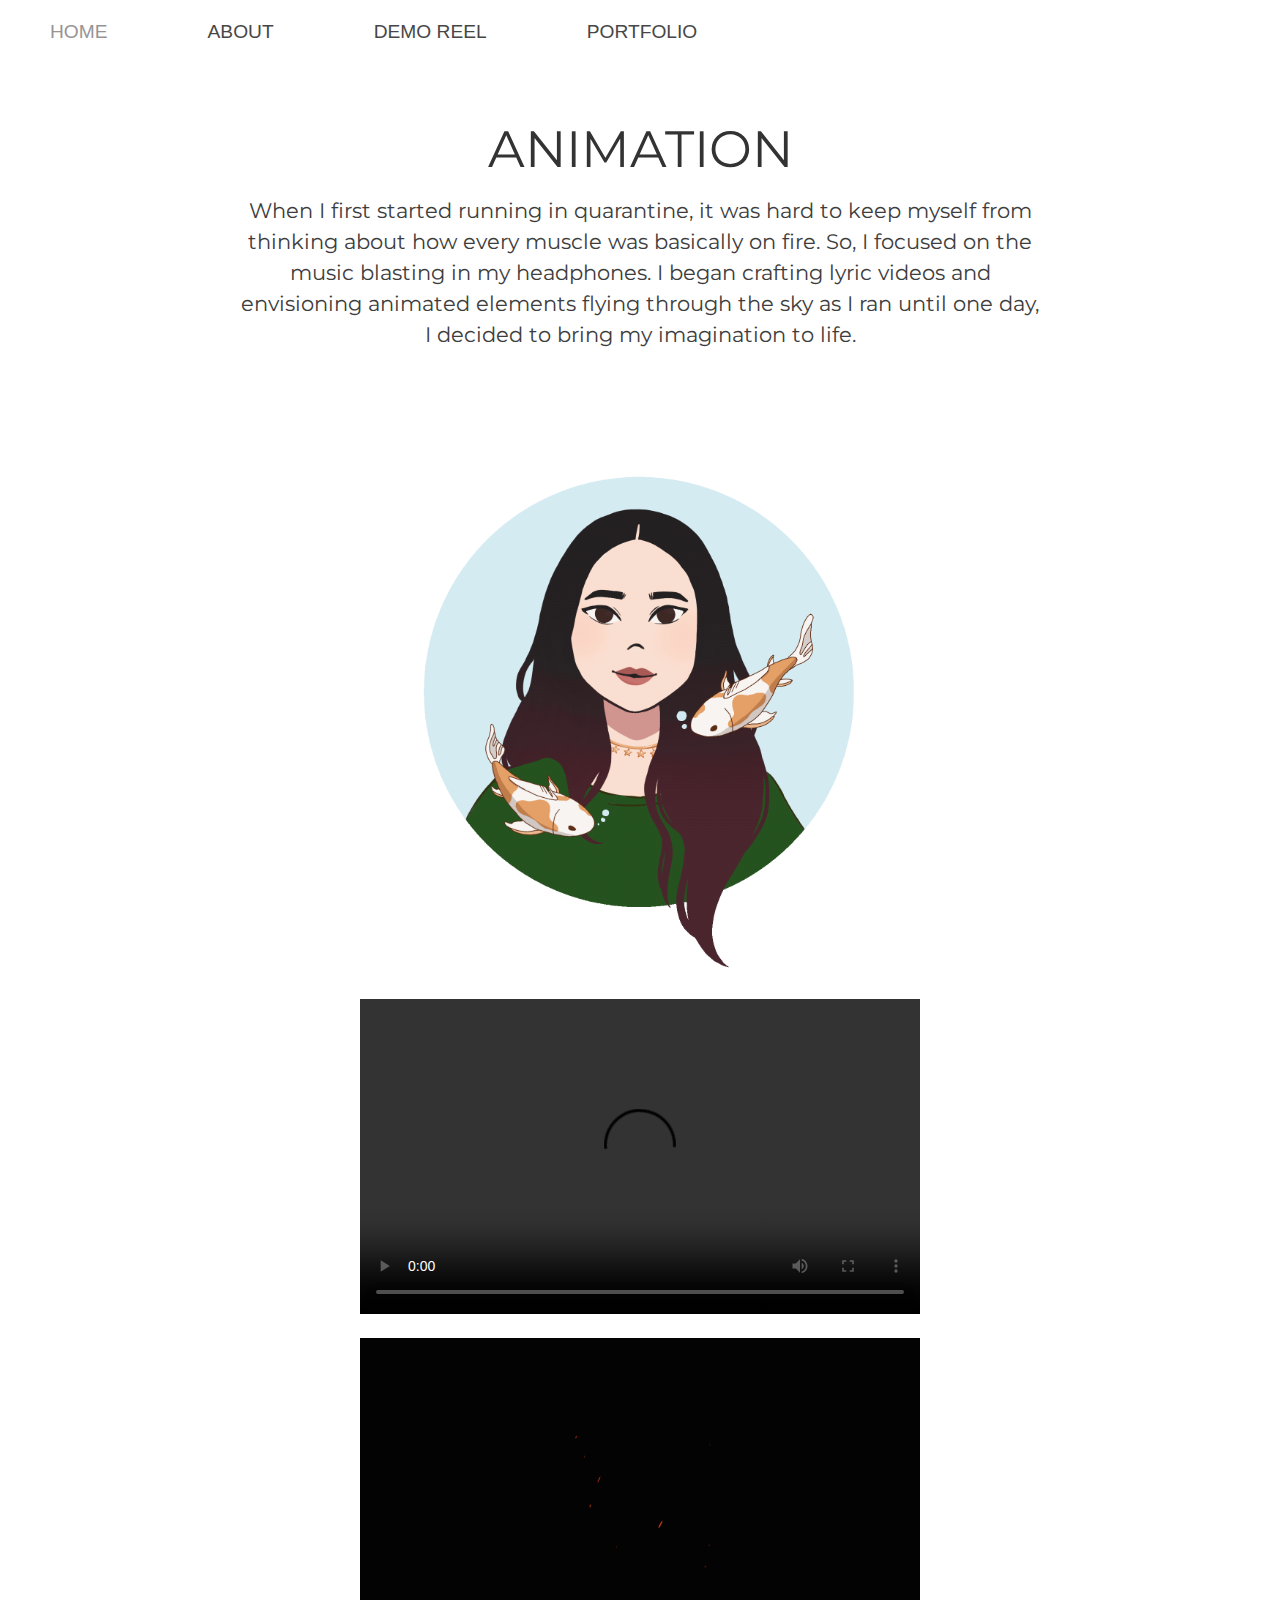
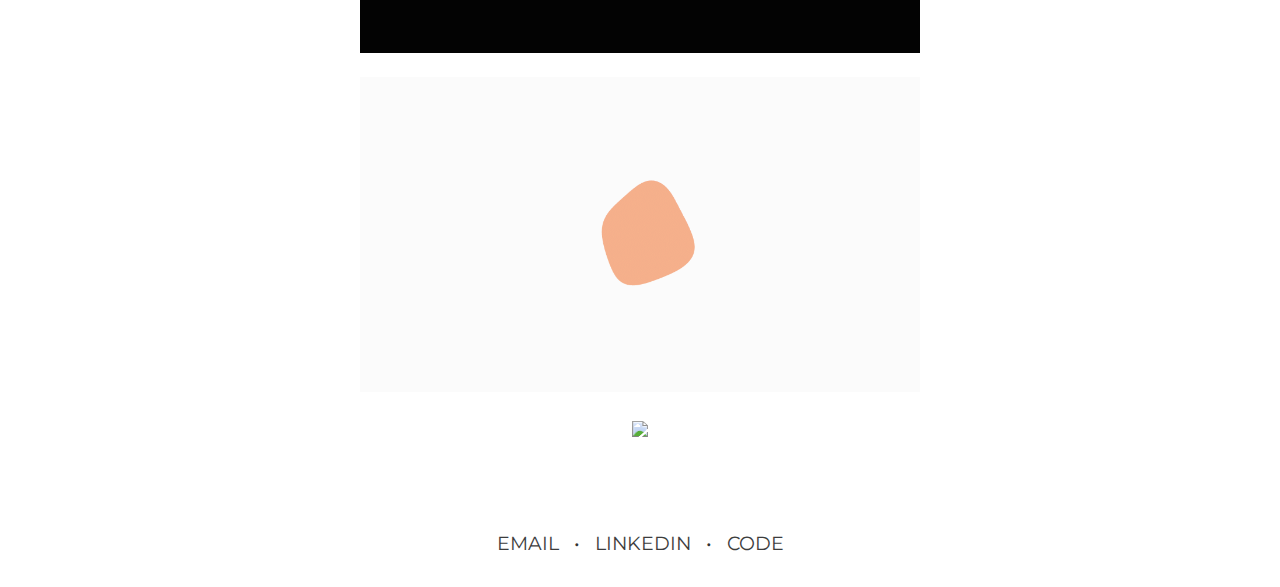
==== commit 78885f9c: "more updates" ====
--- a/animation.html
+++ b/animation.html
@@ -48,7 +48,7 @@
                         <li><a href="design.html">DESIGN</a></li>
                         <li><a href="modeling.html">3D MODELING</a></li>
                         <li class="uk-active"><a href="animation.html">ANIMATION</a></li>
-                        <li><a href="labs.html">PENN LABS</a></li>
+                        <li><a href="labs.html">PENN LABS (UI/UX)</a></li>
                         <li><a href="fun.html">JUST FOR FUN!</a></li>
                     </ul>
                 </div>
@@ -81,7 +81,7 @@
                                 <li><a href="design.html">DESIGN</a></li>
                                 <li><a href="modeling.html">3D MODELING</a></li>
                                 <li class="uk-active"><a href="animation.html">ANIMATION</a></li>
-                                <li><a href="labs.html">PENN LABS</a></li>
+                                <li><a href="labs.html">PENN LABS (UI/UX)</a></li>
                                 <li><a href="fun.html">JUST FOR FUN!</a></li>
                                 </div>
                         </ul>
--- a/style.css
+++ b/style.css
@@ -404,6 +404,28 @@
     transition: opacity 0.5s ease-in-out;
 }
 
+/* dsgn projects */
+.dsgn {
+    margin: 3em 18% 0;
+}
+
+.dsgn h5 {
+    font-size: 2vw;
+}
+
+.dsgn p {
+    font-size: 1.2em;
+}
+
+.dsgn-row {
+  display: flex;
+}
+
+.dsgn-column {
+  flex: 33.33%;
+  padding: 10px;
+}
+
 /* FOOTER */
 footer {
     padding: 10px 20px; 
